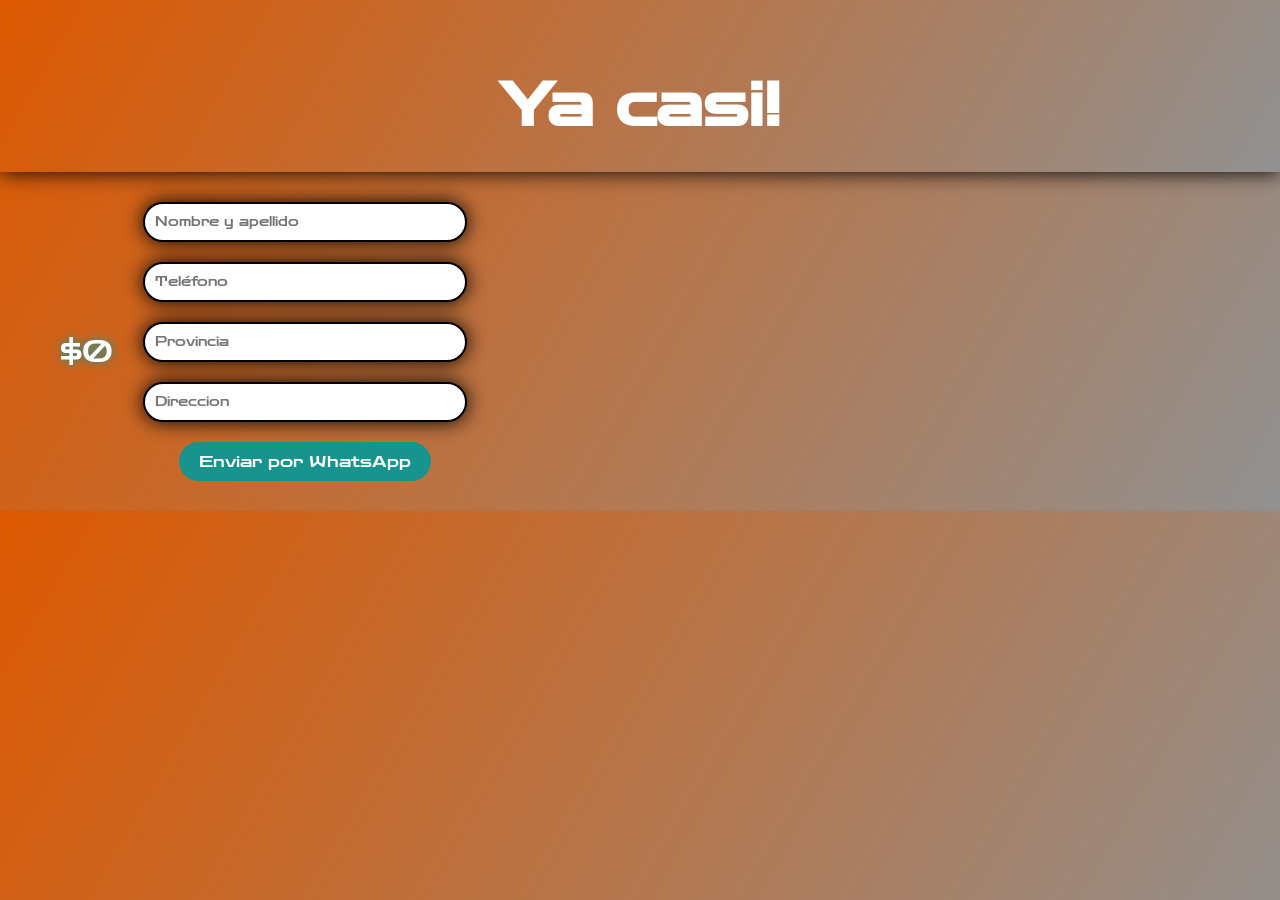
==== datos.html @ 7482dfb7 "papapap" ====
<!DOCTYPE html>
<html lang="en">

<head>
    <meta charset="UTF-8">
    <meta name="viewport" content="width=device-width, initial-scale=1.0">
    <link rel="stylesheet" href="styles.css">
    <link rel="preconnect" href="https://fonts.googleapis.com">
    <link rel="preconnect" href="https://fonts.gstatic.com" crossorigin>
    <link href="https://fonts.googleapis.com/css2?family=Delius&display=swap" rel="stylesheet">
    <link rel="preconnect" href="https://fonts.googleapis.com">
<link rel="preconnect" href="https://fonts.gstatic.com" crossorigin>
<link href="https://fonts.googleapis.com/css2?family=Zen+Dots&display=swap" rel="stylesheet">
    <title>Catálogo</title>
</head>

<body>
    <header>
        <a href="Autos.html"><img src="flecha-izquierda.png" alt=""></a>
    </header>

    <main id="datosmain">
        <section class="titulo">
            <div>
                <h1>
                    Ya casi!
                </h1>
            </div>
        </section>
        <section id="datomain">
            
            <section class="final-carrito" id="carrito"></section>
            <div id="totalCarrito">$0</div>
            <div class="cliente">
                <input type="text" id="clienteNombre" placeholder="Nombre y apellido">
                <input type="tel" id="clienteTelefono" placeholder="Teléfono">
                <input type="text" id="clienteProvincia" placeholder="Provincia">
                <input type="text" id="clienteDireccion" placeholder="Direccion">
                <button onclick="enviarWhatsApp()">Enviar por WhatsApp</button>
            </div>
        </section>
    </main>
    <div id="mensaje" class="mensaje"></div>
    <script src="https://cdnjs.cloudflare.com/ajax/libs/jspdf/2.5.1/jspdf.umd.min.js"></script>
    <script src="script.js"></script>
    <script src="https://cdn.jsdelivr.net/npm/emailjs-com@3/dist/email.min.js"></script>
</body>



</html>
---- styles.css ----
* {
    margin: 0;
    padding: 0;
    text-decoration: none;
    list-style: none;
    color: black;
    font-family: "Zen Dots";
}




body {
    background: linear-gradient(120deg, #dd5800, #919191);
}

.titulo {
    display: flex;
    align-items: center;
    justify-content: center;
    background: linear-gradient(120deg, #dd5800, #919191);
    box-shadow: 0px 0px 20px #000000;
}
.titulo h1 {
    font-size: 60px;
    font-weight: 900;
    color: #fff;
}

.titulo div {
    display: flex;
    justify-content: center;
    font-size: 30px;
    font-weight: 900;
    padding: 30px 80px;
    margin-top: 40px;
}

header {
    display: flex;
    position: fixed;
    margin: 10px;
}

header img {
    width: 40px;
}

.index__menu {
    display: flex;
    align-items: center;
    justify-content: center;
    gap: 40px;
    margin-top: 100px;
    flex-direction: column;
}
.coder_img {
    width: 300px;
    height: auto;
    border-radius: 4vh;
    box-shadow: 0px 0px 20px #000000;
}
#indexbody {
    background: none;
    background-color: #fff;
}
#particles-js {
  position: absolute;
  width: 100%;
  background-repeat: no-repeat;
  z-index: -10;
}



.index__menu a {
    padding: 20px 40px;
    border: solid 2px #000000;
    background-color: #fff;
    border-radius: 4vh;
    box-shadow: 0px 0px 20px #000000;
    transition: .2s;
    font-size: 30px;
    z-index: 9999; 
    
}
.index__menu a:hover {
    transform: scale(1.1);
    box-shadow: 0px 0px 26px #fff;
    background-color: #0000008f;
}
/* ========================Autos======================== */
.autosbody {
    background: none;
    background-color: #bbbbbb;
}
.Autos__menu{
    display: flex;
    flex-wrap: wrap;
    gap: 60px;
    padding: 30px;
    align-items: center;
    justify-content: center;
}
.Autos__menu__div{
    display: flex;
    flex-direction: column;
    align-items: center;
    justify-content: center;
    padding: 20px;
    gap: 20px;
    transition: .2s;
    border-radius: 4vh;
    border: solid 2px #000000;
    box-shadow: 0px 0px 20px #000000;
}
.Autos__menu__div:hover {
    transform: scale(1.1);
    box-shadow: 0px 0px 26px #fff;
    background-color: #0000008f;
    
}
.auto-img{
    width: 400px;
    height: auto;
    border-radius: 6vh;
    box-shadow: 0px 0px 20px #000000;
}
.auto-info{
    display: flex;
    flex-direction: column;
    align-items: center;
    gap: 10px;
}
.btn-agregar {
    padding: 10px 20px;
    background-color: #dd5800;
    color: #fff;
    border: none;
    border-radius: 4vh;
    font-size: 16px;
    cursor: pointer;
    transition: .2s;
}
.btn-agregar:hover {
    background-color: #be4c00;
    box-shadow: 0px 0px 20px #fff;
}
.finalizar-pedido {
    display: flex;
    align-items: center;
    justify-content: center;
    margin-top: 40px;
}
.btn-finalizar {
    padding: 10px 20px;
    background-color: #17948e;
    color: #fff;
    border: none;
    border-radius: 4vh;
    font-size: 30px;
    cursor: pointer;
    transition: .2s;
    margin-bottom: 40px;
    box-shadow: 0px 0px 20px #17948e;
    border: solid 3px #fff;
    position: fixed;
    z-index: 9999;
    top: 60px;
    right: 20px;
}
.btn-finalizar:hover {
    transform: scale(1.1);
    background-color: #0f6b68;
    box-shadow: 0px 0px 26px #fff;
}

.notificacion-flotante {
  position: fixed;
  bottom: 100px;
  right: 80px;
  background-color: #dd5800;
  color: #ffffff;
  padding: 16px 24px;
  border-radius: 8px;
  font-family: 'Segoe UI', Tahoma, Geneva, Verdana, sans-serif;
  font-size: 16px;
  box-shadow: 0 4px 12px rgba(0, 0, 0, 0.15);
  z-index: 9999;
 opacity: 0;
  transform: translateY(20px);
  pointer-events: none; 
  
  transition: opacity 0.3s ease, transform 0.3s ease;
}
.notificacion-flotante.mostrar {
  opacity: 1;
  transform: translateY(0);
  pointer-events: auto; 
}



/* =======================CARDS======================== */
#detalleAutoBody {
    background:none;
    background-color: #fff;
}
.teinteresa-card {
    font-size: 40px;
    font-weight: 400;
    color: #fff;
    text-shadow: 0px 0px 10px #dd5800;
    margin: 20px;
}
.auto-detalle-contenido {
    margin-top: 80px;
    display: flex;
    align-items: center;
    gap: 20px;
    padding: 30px;
}
#detalleImagen{
    width: 60%;
    height: auto;
    border-radius: 2vh;
    box-shadow: 0px 0px 20px #000000;
}
.auto-detalle-info {
    display: flex;
    flex-direction: column;
    gap: 20px;
}

/* ==========================DATOS======================== */
#datomain {
    display: flex;
    align-items: center;
}
.final-carrito{
    display: flex;
    flex-direction: column;
    gap: 20px;
    padding: 30px;
    align-items: start;
    justify-content: center;
}
.final-carrito-section{
    display: flex;
    gap: 20px;
    align-items: center;
    justify-content: center;
    border: solid 2px #000000;
    border-radius: 4vh;
    box-shadow: 0px 0px 20px #000000;
    padding: 20px;
    background-color: #fff;
}

.auto-info{
    display: flex;
    flex-direction: column;
    align-items: center;
}
.auto-info h3 {
    font-size: 16px;
    font-weight: 400;
}
.auto-img-final{
    width: 120px;
    height: auto;
    border-radius: 2vh;
    box-shadow: 0px 0px 20px #000000;
}
.cliente {
    display: flex;
    flex-direction: column;
    gap: 20px;
    padding: 30px;
    align-items: center;
    justify-content: center;
}
.cliente input {
    padding: 10px;
    border: solid 2px #000000;
    border-radius: 4vh;
    box-shadow: 0px 0px 20px #000000;
    width: 300px;
}
.cliente button {
    padding: 10px 20px;
    background-color: #17948e;
    color: #fff;
    border: none;
    border-radius: 4vh;
    font-size: 16px;
    cursor: pointer;  
    transition: .2s;}
.cliente button:hover {
    background-color: #0f6b68;
    box-shadow: 0px 0px 26px #fff;
}

#totalCarrito {
    font-size: 30px;
    font-weight: 400;
    font-family: "Zen Dots";
    color: #fff;
    text-shadow: 0px 0px 10px #17948e;
    margin-top: 20px;
}
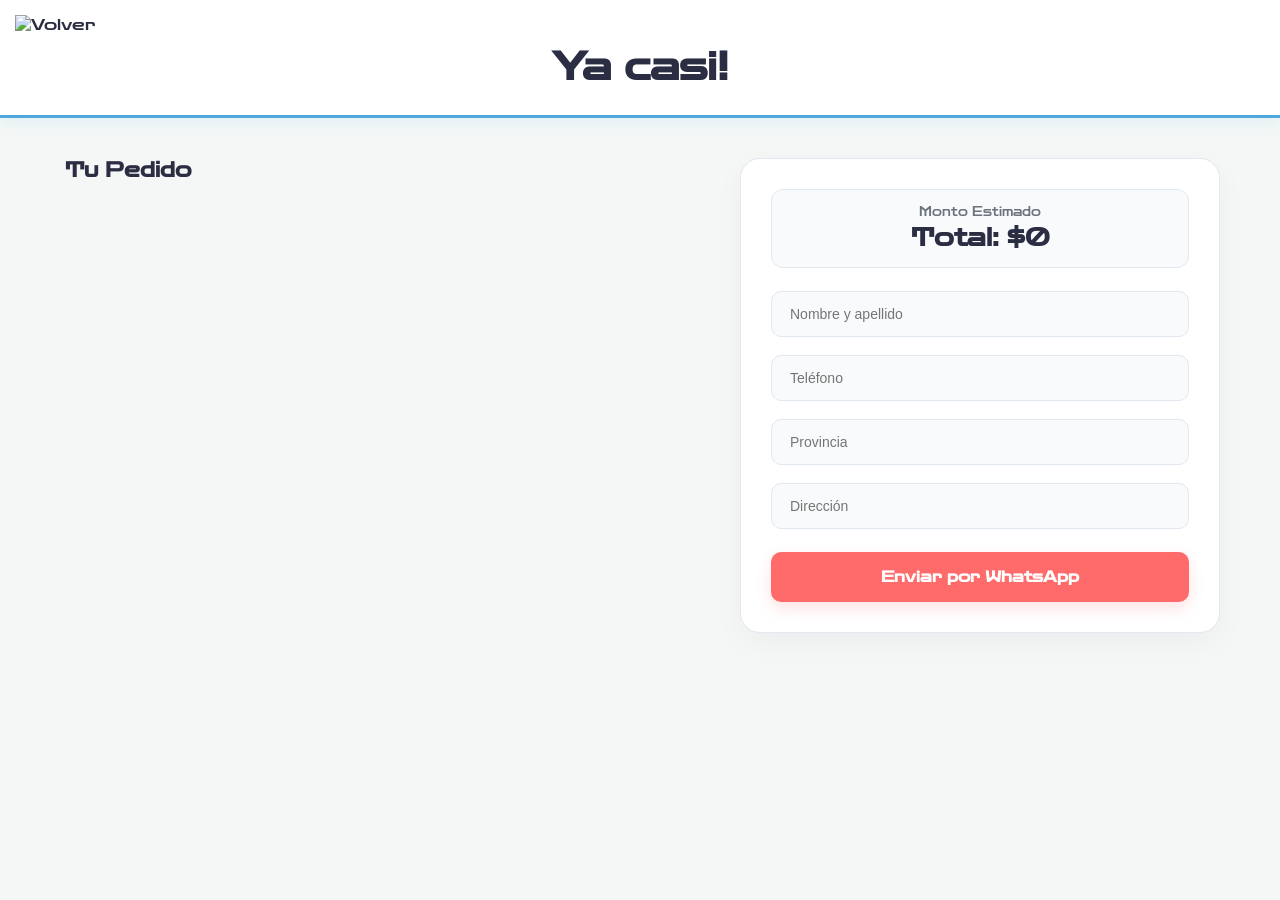
==== commit a28908ae: "papoe" ====
--- a/datos.html
+++ b/datos.html
@@ -14,36 +14,49 @@
     <title>Catálogo</title>
 </head>
 
-<body>
+<body class="autosbody">
     <header>
-        <a href="Autos.html"><img src="flecha-izquierda.png" alt=""></a>
+        <a href="pulseras.html"><img src="flecha-izquierda.png" alt="Volver"></a>
     </header>
 
-    <main id="datosmain">
-        <section class="titulo">
-            <div>
-                <h1>
-                    Ya casi!
-                </h1>
+    <section class="titulo">
+        <div>
+            <h1>Ya casi!</h1>
+        </div>
+    </section>
+
+    <!-- CONTENEDOR PRINCIPAL EN DOS COLUMNAS -->
+    <main class="checkout-container">
+        
+        <!-- COLUMNA IZQUIERDA: RESUMEN DE PRODUCTOS -->
+        <div class="columna-resumen">
+            <h2>Tu Pedido</h2>
+            <div id="carrito">
+                <!-- Aquí JavaScript inyecta las tarjetas 'final-carrito-section' -->
             </div>
-        </section>
-        <section id="datomain">
-            
-            <section class="final-carrito" id="carrito"></section>
-            <div id="totalCarrito">$0</div>
+        </div>
+
+        <!-- COLUMNA DERECHA: FORMULARIO Y TOTAL -->
+        <div class="columna-formulario">
             <div class="cliente">
-                <input type="text" id="clienteNombre" placeholder="Nombre y apellido">
-                <input type="tel" id="clienteTelefono" placeholder="Teléfono">
-                <input type="text" id="clienteProvincia" placeholder="Provincia">
-                <input type="text" id="clienteDireccion" placeholder="Direccion">
+                <div class="total-box">
+                    <p>Monto Estimado</p>
+                    <h2 id="totalCarrito">Total: $0</h2>
+                </div>
+                
+                <input type="text" id="clienteNombre" placeholder="Nombre y apellido" required>
+                <input type="tel" id="clienteTelefono" placeholder="Teléfono" required>
+                <input type="text" id="clienteProvincia" placeholder="Provincia" required>
+                <input type="text" id="clienteDireccion" placeholder="Dirección" required>
+                
                 <button onclick="enviarWhatsApp()">Enviar por WhatsApp</button>
             </div>
-        </section>
+        </div>
+
     </main>
-    <div id="mensaje" class="mensaje"></div>
-    <script src="https://cdnjs.cloudflare.com/ajax/libs/jspdf/2.5.1/jspdf.umd.min.js"></script>
-    <script src="script.js"></script>
-    <script src="https://cdn.jsdelivr.net/npm/emailjs-com@3/dist/email.min.js"></script>
+
+    <div id="mensaje" class="notificacion-flotante"></div>
+    <script src="script.js" defer></script>
 </body>
 
 
--- a/styles.css
+++ b/styles.css
@@ -1,311 +1,573 @@
+/* ==========================================================================
+   1. VARIABLES, FUENTES Y CONFIGURACIÓN GENERAL
+   ========================================================================== */
 * {
     margin: 0;
     padding: 0;
     text-decoration: none;
     list-style: none;
-    color: black;
-    font-family: "Zen Dots";
-}
-
-
-
+    color: #2B2D42; /* Azul noche oscuro para una lectura limpia y moderna */
+    font-family: "Zen Dots", sans-serif;
+    box-sizing: border-box; /* Previene que los elementos desborden la pantalla */
+}
 
 body {
-    background: linear-gradient(120deg, #dd5800, #919191);
-}
-
+    background-color: #F4F7F6; /* Fondo menta/grisáceo muy claro. Clave para que tus fotos con cartón blanco resalten */
+}
+
+/* ==========================================================================
+   2. ENCABEZADOS Y ELEMENTOS COMUNES
+   ========================================================================== */
 .titulo {
     display: flex;
     align-items: center;
     justify-content: center;
-    background: linear-gradient(120deg, #dd5800, #919191);
-    box-shadow: 0px 0px 20px #000000;
-}
+    background-color: #FFFFFF; 
+    border-bottom: solid 3px #4EA8DE; /* Línea azul cielo vibrante */
+    box-shadow: 0px 4px 15px rgba(78, 168, 222, 0.1);
+}
+
 .titulo h1 {
-    font-size: 60px;
+    font-size: 38px;
     font-weight: 900;
-    color: #fff;
+    color: #2B2D42; 
+    text-align: center;
 }
 
 .titulo div {
     display: flex;
     justify-content: center;
-    font-size: 30px;
-    font-weight: 900;
-    padding: 30px 80px;
-    margin-top: 40px;
+    padding: 25px 40px;
+    margin-top: 20px;
 }
 
 header {
     display: flex;
     position: fixed;
-    margin: 10px;
+    margin: 15px;
+    z-index: 10000;
 }
 
 header img {
-    width: 40px;
+    width: 35px;
+}
+
+/* Notificación flotante de confirmación */
+.notificacion-flotante {
+    position: fixed;
+    bottom: 90px;
+    right: 20px;
+    background-color: #2B2D42; 
+    color: #FFFFFF;
+    padding: 14px 20px;
+    border-radius: 10px;
+    font-family: sans-serif;
+    font-size: 14px;
+    box-shadow: 0px 8px 25px rgba(0, 0, 0, 0.15);
+    z-index: 9999;
+    opacity: 0;
+    transform: translateY(20px);
+    pointer-events: none; 
+    transition: opacity 0.3s ease, transform 0.3s ease;
+}
+
+.notificacion-flotante.mostrar {
+    opacity: 1;
+    transform: translateY(0);
+    pointer-events: auto; 
+}
+
+/* ==========================================================================
+   3. INDEX (PÁGINA DE ENTRADA CON PARTICLES.JS)
+   ========================================================================== */
+#indexbody {
+    background-color: #F4F7F6;
+}
+
+#particles-js {
+    position: absolute;
+    width: 100%;
+    height: 100%;
+    min-height: 100vh;
+    background-repeat: no-repeat;
+    z-index: -10;
 }
 
 .index__menu {
     display: flex;
     align-items: center;
     justify-content: center;
-    gap: 40px;
-    margin-top: 100px;
-    flex-direction: column;
-}
+    gap: 30px;
+    margin-top: 80px;
+    padding: 20px;
+    flex-direction: column;
+}
+
 .coder_img {
-    width: 300px;
+    width: 280px;
     height: auto;
-    border-radius: 4vh;
-    box-shadow: 0px 0px 20px #000000;
-}
-#indexbody {
-    background: none;
-    background-color: #fff;
-}
-#particles-js {
-  position: absolute;
-  width: 100%;
-  background-repeat: no-repeat;
-  z-index: -10;
-}
-
-
+    border-radius: 20px;
+    box-shadow: 0px 10px 30px rgba(0, 0, 0, 0.08);
+}
 
 .index__menu a {
-    padding: 20px 40px;
-    border: solid 2px #000000;
-    background-color: #fff;
-    border-radius: 4vh;
-    box-shadow: 0px 0px 20px #000000;
-    transition: .2s;
-    font-size: 30px;
+    padding: 15px 35px;
+    border: solid 2px #4EA8DE;
+    background-color: #FFFFFF;
+    color: #4EA8DE;
+    border-radius: 12px;
+    box-shadow: 0px 5px 15px rgba(78, 168, 222, 0.15);
+    transition: all .2s ease;
+    font-size: 22px;
     z-index: 9999; 
-    
-}
+}
+
 .index__menu a:hover {
-    transform: scale(1.1);
-    box-shadow: 0px 0px 26px #fff;
-    background-color: #0000008f;
-}
-/* ========================Autos======================== */
+    transform: translateY(-3px);
+    background-color: #4EA8DE;
+    color: #FFFFFF;
+    box-shadow: 0px 8px 20px rgba(78, 168, 222, 0.3);
+}
+
+/* ==========================================================================
+   4. CATÁLOGO PRINCIPAL (PULSERAS.HTML)
+   ========================================================================== */
 .autosbody {
-    background: none;
-    background-color: #bbbbbb;
-}
-.Autos__menu{
+    background-color: #F4F7F6;
+}
+
+.Autos__menu {
     display: flex;
     flex-wrap: wrap;
-    gap: 60px;
-    padding: 30px;
+    gap: 35px;
+    padding: 40px 20px;
     align-items: center;
     justify-content: center;
 }
-.Autos__menu__div{
+
+/* Tarjeta de producto individual */
+.Autos__menu__div {
     display: flex;
     flex-direction: column;
     align-items: center;
     justify-content: center;
     padding: 20px;
-    gap: 20px;
-    transition: .2s;
-    border-radius: 4vh;
-    border: solid 2px #000000;
-    box-shadow: 0px 0px 20px #000000;
-}
+    gap: 15px;
+    transition: all .25s ease;
+    border-radius: 20px;
+    border: solid 1px #E2E8F0; 
+    box-shadow: 0px 4px 20px rgba(0, 0, 0, 0.02);
+    background-color: #FFFFFF; /* Aísla tu foto perfectamente con fondo blanco */
+    width: 340px; 
+}
+
 .Autos__menu__div:hover {
-    transform: scale(1.1);
-    box-shadow: 0px 0px 26px #fff;
-    background-color: #0000008f;
-    
-}
-.auto-img{
-    width: 400px;
-    height: auto;
-    border-radius: 6vh;
-    box-shadow: 0px 0px 20px #000000;
-}
-.auto-info{
+    transform: translateY(-6px);
+    box-shadow: 0px 12px 30px rgba(255, 107, 107, 0.15); /* Aura coral suave */
+    border-color: #FF6B6B;
+}
+
+/* Evita que los textos cambien de color en el hover general */
+.Autos__menu__div:hover h3,
+.Autos__menu__div:hover p,
+.Autos__menu__div:hover strong {
+    color: inherit;
+}
+
+/* Foto contenida de la pulsera */
+.auto-img {
+    width: 100%;
+    height: 260px; 
+    object-fit: contain; 
+    background-color: #FFFFFF;
+    border-radius: 12px;
+    transition: transform 0.3s ease;
+}
+
+.Autos__menu__div:hover .auto-img {
+    transform: scale(1.03);
+}
+
+.auto-info {
     display: flex;
     flex-direction: column;
     align-items: center;
     gap: 10px;
-}
+    width: 100%;
+}
+
+.auto-info h3 {
+    font-size: 16px;
+    color: #2B2D42;
+    text-align: center;
+}
+
+.auto-hp {
+    font-size: 13px;
+    color: #6C757D;
+    font-family: sans-serif;
+}
+
+.auto-precio {
+    font-size: 24px;
+    color: #4EA8DE; /* Precio destacado en azul */
+    font-weight: bold;
+}
+
+/* Botón Coral dinámico */
 .btn-agregar {
-    padding: 10px 20px;
-    background-color: #dd5800;
-    color: #fff;
+    padding: 12px 25px;
+    background-color: #FF6B6B; 
+    color: #FFFFFF; 
     border: none;
-    border-radius: 4vh;
+    border-radius: 10px;
+    font-size: 14px;
+    cursor: pointer;
+    transition: all .2s ease;
+    width: 100%;
+    box-shadow: 0px 4px 10px rgba(255, 107, 107, 0.2);
+}
+
+.btn-agregar:hover {
+    background-color: #EE5253;
+    box-shadow: 0px 6px 15px rgba(255, 107, 107, 0.4);
+}
+
+/* Botón flotante para ir al checkout */
+.btn-finalizar {
+    padding: 12px 25px;
+    background-color: #2B2D42; 
+    color: #FFFFFF;
+    border: none;
+    border-radius: 10px;
     font-size: 16px;
     cursor: pointer;
-    transition: .2s;
-}
-.btn-agregar:hover {
-    background-color: #be4c00;
-    box-shadow: 0px 0px 20px #fff;
-}
-.finalizar-pedido {
-    display: flex;
-    align-items: center;
-    justify-content: center;
-    margin-top: 40px;
-}
-.btn-finalizar {
-    padding: 10px 20px;
-    background-color: #17948e;
-    color: #fff;
-    border: none;
-    border-radius: 4vh;
-    font-size: 30px;
-    cursor: pointer;
-    transition: .2s;
-    margin-bottom: 40px;
-    box-shadow: 0px 0px 20px #17948e;
-    border: solid 3px #fff;
+    transition: all .2s ease;
+    box-shadow: 0px 4px 15px rgba(0, 0, 0, 0.2);
     position: fixed;
     z-index: 9999;
-    top: 60px;
+    bottom: 20px;
     right: 20px;
 }
+
 .btn-finalizar:hover {
-    transform: scale(1.1);
-    background-color: #0f6b68;
-    box-shadow: 0px 0px 26px #fff;
-}
-
-.notificacion-flotante {
-  position: fixed;
-  bottom: 100px;
-  right: 80px;
-  background-color: #dd5800;
-  color: #ffffff;
-  padding: 16px 24px;
-  border-radius: 8px;
-  font-family: 'Segoe UI', Tahoma, Geneva, Verdana, sans-serif;
-  font-size: 16px;
-  box-shadow: 0 4px 12px rgba(0, 0, 0, 0.15);
-  z-index: 9999;
- opacity: 0;
-  transform: translateY(20px);
-  pointer-events: none; 
-  
-  transition: opacity 0.3s ease, transform 0.3s ease;
-}
-.notificacion-flotante.mostrar {
-  opacity: 1;
-  transform: translateY(0);
-  pointer-events: auto; 
-}
-
-
-
-/* =======================CARDS======================== */
-#detalleAutoBody {
-    background:none;
-    background-color: #fff;
-}
+    transform: scale(1.03);
+    background-color: #1D1E2C;
+}
+
+/* ==========================================================================
+   5. DETALLE INDIVIDUAL DE PRODUCTO (PULCARD.HTML)
+   ========================================================================= */
+#detallePulseraBody {
+    background-color: #F4F7F6;
+}
+
 .teinteresa-card {
-    font-size: 40px;
+    font-size: 26px;
     font-weight: 400;
-    color: #fff;
-    text-shadow: 0px 0px 10px #dd5800;
-    margin: 20px;
-}
-.auto-detalle-contenido {
-    margin-top: 80px;
-    display: flex;
-    align-items: center;
+    color: #6C757D; 
+    text-align: center;
+    margin: 30px 20px 10px 20px;
+}
+
+.pulsera-detalle-contenido {
+    margin-top: 30px;
+    display: flex;
+    align-items: center;
+    gap: 60px;
+    padding: 20px;
+    max-width: 1100px;
+    margin-left: auto;
+    margin-right: auto;
+}
+
+#detalleImagen {
+    width: 45%;
+    height: auto;
+    max-height: 480px;
+    object-fit: contain;
+    background-color: #FFFFFF;
+    border-radius: 20px;
+    box-shadow: 0px 10px 35px rgba(0, 0, 0, 0.05);
+    border: solid 1px #E2E8F0;
+}
+
+.pulsera-detalle-info {
+    display: flex;
+    flex-direction: column;
+    gap: 18px;
+    width: 55%;
+    background-color: #FFFFFF;
+    padding: 40px;
+    border-radius: 20px;
+    border: solid 1px #E2E8F0;
+    box-shadow: 0px 4px 20px rgba(0,0,0,0.005);
+}
+
+.pulsera-detalle-info h1 {
+    color: #2B2D42;
+    font-size: 32px;
+}
+
+#detallePrecio {
+    font-size: 32px;
+    color: #4EA8DE; 
+    font-weight: bold;
+}
+
+.pulsera-detalle-desc {
+    font-family: 'Delius', cursive;
+    font-size: 17px;
+    color: #4A4A4A;
+    line-height: 1.6;
+}
+
+/* ==========================================================================
+   6. PÁGINA DE CHECKOUT / DATOS (DOS COLUMNAS SIMÉTRICAS)
+   ========================================================================== */
+
+/* Contenedor que maneja la grilla del checkout */
+.checkout-container {
+    display: flex;
+    max-width: 1200px;
+    margin: 40px auto;
+    padding: 0 20px;
+    gap: 40px;
+    align-items: flex-start;
+}
+
+.columna-resumen h2 {
+    font-size: 20px;
+    color: #2B2D42;
+    margin-bottom: 20px;
+    padding-left: 5px;
+}
+
+/* --- COLUMNA DE ARTÍCULOS --- */
+.columna-resumen {
+    flex: 1.2;
+    display: flex;
+    flex-direction: column;
+}
+
+#carrito {
+    display: flex;
+    flex-direction: column;
     gap: 20px;
+}
+
+/* Tarjeta de producto resumen */
+.final-carrito-section {
+    display: flex;
+    gap: 20px;
+    align-items: center;
+    border: solid 1px #E2E8F0;
+    border-radius: 16px;
+    box-shadow: 0px 4px 15px rgba(0, 0, 0, 0.02);
+    padding: 15px;
+    background-color: #FFFFFF;
+    transition: transform 0.2s ease;
+}
+
+.final-carrito-section:hover {
+    transform: translateY(-2px);
+    border-color: #4EA8DE;
+}
+
+.auto-img-final {
+    width: 200px;
+    height: 90px;
+    object-fit: contain;
+    background-color: #FFFFFF;
+    border-radius: 12px;
+    border: solid 1px #F1F5F9;
+}
+
+.final-carrito-section .auto-info {
+    align-items: flex-start; /* Fuerza los textos a la izquierda en el resumen */
+    gap: 6px;
+    width: 100%;
+}
+
+.final-carrito-section h3 {
+    font-size: 15px;
+    color: #2B2D42;
+    text-align: left;
+}
+
+.final-carrito-section .auto-precio {
+    font-size: 18px;
+    color: #4EA8DE;
+    margin: 2px 0;
+}
+
+/* Botón de remoción estético */
+.btn-quitar {
+    padding: 6px 14px;
+    background-color: transparent;
+    color: #FF6B6B;
+    border: solid 1px #FF6B6B;
+    border-radius: 6px;
+    font-size: 11px;
+    cursor: pointer;
+    font-family: sans-serif;
+    font-weight: bold;
+    transition: all 0.2s ease;
+}
+
+.btn-quitar:hover {
+    background-color: #FF6B6B;
+    color: #FFFFFF;
+}
+
+/* --- COLUMNA DE CARGA DE DATOS --- */
+.columna-formulario {
+    flex: 0.9;
+    position: sticky; /* Sigue la pantalla si la lista de la izquierda es larga */
+    top: 40px;
+}
+
+.cliente {
+    display: flex;
+    flex-direction: column;
+    gap: 18px;
     padding: 30px;
-}
-#detalleImagen{
-    width: 60%;
-    height: auto;
-    border-radius: 2vh;
-    box-shadow: 0px 0px 20px #000000;
-}
-.auto-detalle-info {
-    display: flex;
-    flex-direction: column;
-    gap: 20px;
-}
-
-/* ==========================DATOS======================== */
-#datomain {
-    display: flex;
-    align-items: center;
-}
-.final-carrito{
-    display: flex;
-    flex-direction: column;
-    gap: 20px;
-    padding: 30px;
-    align-items: start;
-    justify-content: center;
-}
-.final-carrito-section{
-    display: flex;
-    gap: 20px;
-    align-items: center;
-    justify-content: center;
-    border: solid 2px #000000;
-    border-radius: 4vh;
-    box-shadow: 0px 0px 20px #000000;
-    padding: 20px;
-    background-color: #fff;
-}
-
-.auto-info{
-    display: flex;
-    flex-direction: column;
-    align-items: center;
-}
-.auto-info h3 {
-    font-size: 16px;
-    font-weight: 400;
-}
-.auto-img-final{
-    width: 120px;
-    height: auto;
-    border-radius: 2vh;
-    box-shadow: 0px 0px 20px #000000;
-}
-.cliente {
-    display: flex;
-    flex-direction: column;
-    gap: 20px;
-    padding: 30px;
-    align-items: center;
-    justify-content: center;
+    background-color: #FFFFFF;
+    border-radius: 20px;
+    border: solid 1px #E2E8F0;
+    box-shadow: 0px 10px 30px rgba(0, 0, 0, 0.04);
+}
+
+/* Caja contenedora para destacar el precio total */
+.total-box {
+    background-color: #F8FAFC;
+    border-radius: 12px;
+    padding: 15px;
+    text-align: center;
+    border: solid 1px #E2E8F0;
+    margin-bottom: 5px;
+}
+
+.total-box p {
+    font-size: 12px;
+color: #6C757D;
+margin-bottom: 5px;
+}
+#totalCarrito {
+    font-size: 24px;
+    color: #2B2D42;
+    font-weight: bold;
 }
 .cliente input {
-    padding: 10px;
-    border: solid 2px #000000;
-    border-radius: 4vh;
-    box-shadow: 0px 0px 20px #000000;
-    width: 300px;
-}
+    padding: 14px 18px;
+    border: solid 1px #E2E8F0;
+    border-radius: 10px
+    ;width: 100%;
+    font-family: sans-serif;
+    font-size: 14px;
+    background-color: #F8FAFC;
+    transition: all 0.2s ease;
+}
+.cliente input:focus {
+    outline: none;
+    border-color: #4EA8DE;
+    background-color: #FFFFFF;
+    box-shadow: 0px 0px 0px 4px rgba(78, 168, 222, 0.12);
+}
+/* Botón de acción para WhatsApp */
 .cliente button {
-    padding: 10px 20px;
-    background-color: #17948e;
-    color: #fff;
+    padding: 16px 20px;
+    background-color: #FF6B6B;
+    color: #FFFFFF;
     border: none;
-    border-radius: 4vh;
-    font-size: 16px;
-    cursor: pointer;  
-    transition: .2s;}
+    border-radius: 10px;
+    font-size: 15px;
+    font-weight: bold;
+    cursor: pointer;
+    transition: all 0.2s ease;
+    width: 100%;
+    box-shadow: 0px 6px 15px rgba(255, 107, 107, 0.2);
+    margin-top: 5px;
+}
 .cliente button:hover {
-    background-color: #0f6b68;
-    box-shadow: 0px 0px 26px #fff;
-}
-
-#totalCarrito {
-    font-size: 30px;
-    font-weight: 400;
-    font-family: "Zen Dots";
-    color: #fff;
-    text-shadow: 0px 0px 10px #17948e;
-    margin-top: 20px;
+    background-color: #EE5253;
+    transform: translateY(-2px);
+    box-shadow: 0px 8px 20px rgba(255, 107, 107, 0.35);
+}
+ @media (max-width: 992px) {
+    .titulo h1 {
+        font-size: 32px;
+    }
+    .pulsera-detalle-contenido {
+        gap: 40px;
+    }
+    #detalleImagen {
+        width: 50%;
+    }
+    .pulsera-detalle-info {
+        width: 50%;
+        padding: 30px;
+    }
+}
+@media (max-width: 850px) {
+    /* El checkout pasa de 2 columnas horizontales a 1 columna vertical */
+    .checkout-container {
+        flex-direction: column;
+        gap: 30px;
+    }
+    .columna-resumen, .columna-formulario {
+        width: 100%;
+        flex: none;
+    }
+    .columna-formulario {
+        position: static; /* Desactiva el comportamiento pegajoso en móviles */
+    }
+}
+@media (max-width: 768px) {
+    .titulo div {
+        padding: 15px;
+        margin-top: 40px;
+    }
+    .titulo h1 {
+        font-size: 24px;
+    }
+    .Autos__menu {
+        gap: 20px;
+        padding: 20px 10px;
+    }
+    .Autos__menu__div {
+        width: 100%;
+        max-width: 320px;
+    }
+    /* Vista de detalle adaptada en vertical para celulares */
+    .pulsera-detalle-contenido {
+        flex-direction: column;
+        align-items: center;
+        margin-top: 15px;
+        gap: 20px;
+    }
+    #detalleImagen {
+        width: 100%;
+        max-height: 320px;
+    }
+    .pulsera-detalle-info {
+        width: 100%;
+        padding: 20px;
+    }
+    .pulsera-detalle-info h1 {
+        font-size: 24px;
+    }
+    .final-carrito-section {
+        flex-direction: column;
+        text-align: center;
+    }
+    .btn-finalizar {
+        font-size: 14px;
+        bottom: 15px;
+        right: 15px;
+    }
+    .notificacion-flotante {
+        left: 20px;
+        bottom: 80px;
+    }
 }
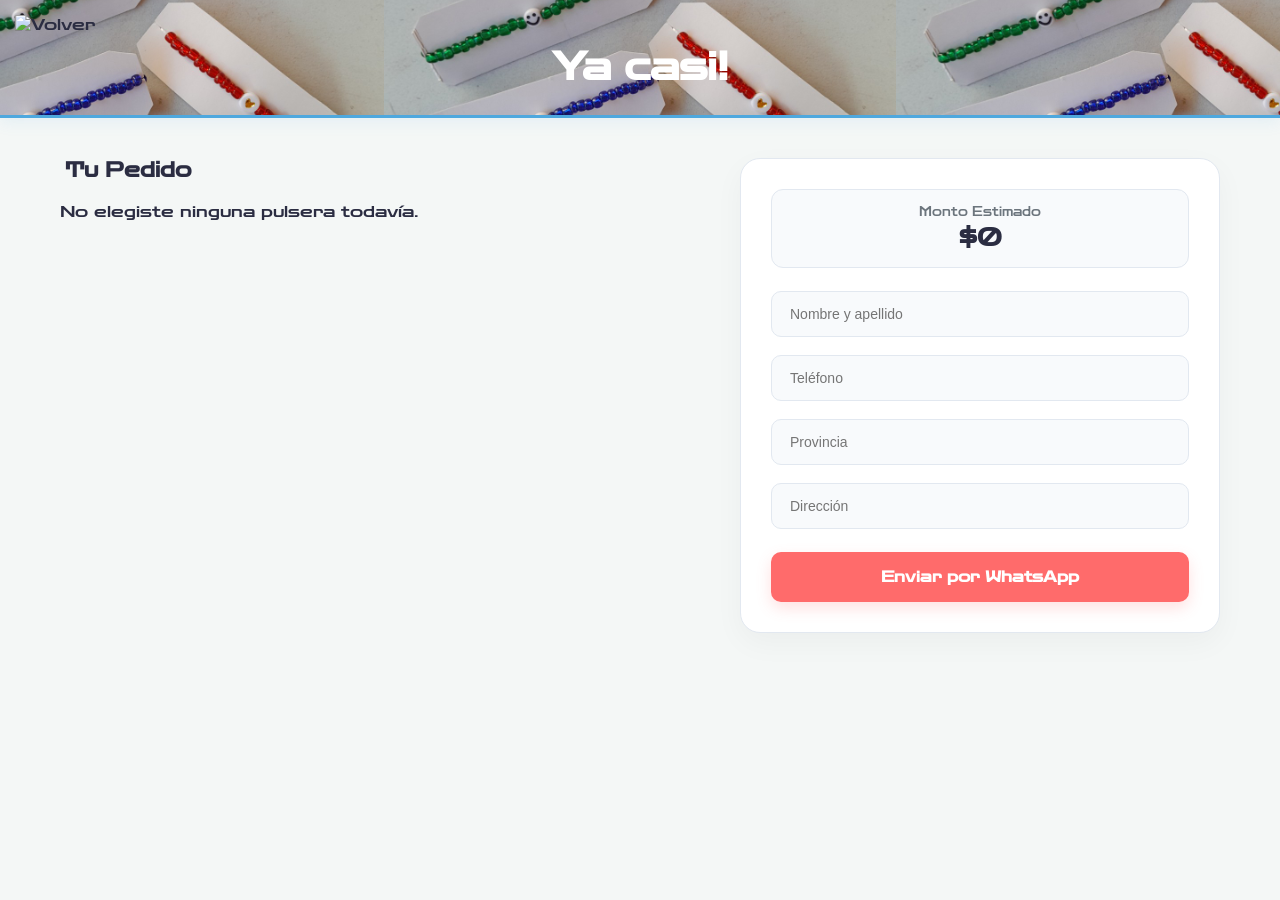
==== commit 6cd3c5ac: "a ver si sale bieeeen =" ====
--- a/datos.html
+++ b/datos.html
@@ -9,8 +9,8 @@
     <link rel="preconnect" href="https://fonts.gstatic.com" crossorigin>
     <link href="https://fonts.googleapis.com/css2?family=Delius&display=swap" rel="stylesheet">
     <link rel="preconnect" href="https://fonts.googleapis.com">
-<link rel="preconnect" href="https://fonts.gstatic.com" crossorigin>
-<link href="https://fonts.googleapis.com/css2?family=Zen+Dots&display=swap" rel="stylesheet">
+    <link rel="preconnect" href="https://fonts.gstatic.com" crossorigin>
+    <link href="https://fonts.googleapis.com/css2?family=Zen+Dots&display=swap" rel="stylesheet">
     <title>Catálogo</title>
 </head>
 
@@ -27,7 +27,7 @@
 
     <!-- CONTENEDOR PRINCIPAL EN DOS COLUMNAS -->
     <main class="checkout-container">
-        
+
         <!-- COLUMNA IZQUIERDA: RESUMEN DE PRODUCTOS -->
         <div class="columna-resumen">
             <h2>Tu Pedido</h2>
@@ -43,12 +43,12 @@
                     <p>Monto Estimado</p>
                     <h2 id="totalCarrito">Total: $0</h2>
                 </div>
-                
+
                 <input type="text" id="clienteNombre" placeholder="Nombre y apellido" required>
                 <input type="tel" id="clienteTelefono" placeholder="Teléfono" required>
                 <input type="text" id="clienteProvincia" placeholder="Provincia" required>
                 <input type="text" id="clienteDireccion" placeholder="Dirección" required>
-                
+
                 <button onclick="enviarWhatsApp()">Enviar por WhatsApp</button>
             </div>
         </div>
--- a/styles.css
+++ b/styles.css
@@ -6,13 +6,16 @@
     padding: 0;
     text-decoration: none;
     list-style: none;
-    color: #2B2D42; /* Azul noche oscuro para una lectura limpia y moderna */
+    color: #2B2D42;
+    /* Azul noche oscuro para una lectura limpia y moderna */
     font-family: "Zen Dots", sans-serif;
-    box-sizing: border-box; /* Previene que los elementos desborden la pantalla */
+    box-sizing: border-box;
+    /* Previene que los elementos desborden la pantalla */
 }
 
 body {
-    background-color: #F4F7F6; /* Fondo menta/grisáceo muy claro. Clave para que tus fotos con cartón blanco resalten */
+    background-color: #F4F7F6;
+
 }
 
 /* ==========================================================================
@@ -22,15 +25,20 @@
     display: flex;
     align-items: center;
     justify-content: center;
-    background-color: #FFFFFF; 
-    border-bottom: solid 3px #4EA8DE; /* Línea azul cielo vibrante */
+    background-color: #FFFFFF;
+    border-bottom: solid 3px #4EA8DE;
+    /* Línea azul cielo vibrante */
     box-shadow: 0px 4px 15px rgba(78, 168, 222, 0.1);
+    background-image: url(./Pulsera/a.jpg);
+    background-size: 40%;
+    background-position: center;
 }
 
 .titulo h1 {
     font-size: 38px;
     font-weight: 900;
-    color: #2B2D42; 
+    color: #fff;
+    text-shadow: 0px 0px 10px #0000;
     text-align: center;
 }
 
@@ -57,7 +65,7 @@
     position: fixed;
     bottom: 90px;
     right: 20px;
-    background-color: #2B2D42; 
+    background-color: #2B2D42;
     color: #FFFFFF;
     padding: 14px 20px;
     border-radius: 10px;
@@ -67,14 +75,14 @@
     z-index: 9999;
     opacity: 0;
     transform: translateY(20px);
-    pointer-events: none; 
+    pointer-events: none;
     transition: opacity 0.3s ease, transform 0.3s ease;
 }
 
 .notificacion-flotante.mostrar {
     opacity: 1;
     transform: translateY(0);
-    pointer-events: auto; 
+    pointer-events: auto;
 }
 
 /* ==========================================================================
@@ -119,7 +127,7 @@
     box-shadow: 0px 5px 15px rgba(78, 168, 222, 0.15);
     transition: all .2s ease;
     font-size: 22px;
-    z-index: 9999; 
+    z-index: 9999;
 }
 
 .index__menu a:hover {
@@ -155,15 +163,17 @@
     gap: 15px;
     transition: all .25s ease;
     border-radius: 20px;
-    border: solid 1px #E2E8F0; 
+    border: solid 1px #E2E8F0;
     box-shadow: 0px 4px 20px rgba(0, 0, 0, 0.02);
-    background-color: #FFFFFF; /* Aísla tu foto perfectamente con fondo blanco */
-    width: 340px; 
+    background-color: #FFFFFF;
+    /* Aísla tu foto perfectamente con fondo blanco */
+    width: 340px;
 }
 
 .Autos__menu__div:hover {
     transform: translateY(-6px);
-    box-shadow: 0px 12px 30px rgba(255, 107, 107, 0.15); /* Aura coral suave */
+    box-shadow: 0px 12px 30px rgba(255, 107, 107, 0.15);
+    /* Aura coral suave */
     border-color: #FF6B6B;
 }
 
@@ -177,8 +187,8 @@
 /* Foto contenida de la pulsera */
 .auto-img {
     width: 100%;
-    height: 260px; 
-    object-fit: contain; 
+    height: 260px;
+    object-fit: contain;
     background-color: #FFFFFF;
     border-radius: 12px;
     transition: transform 0.3s ease;
@@ -210,15 +220,16 @@
 
 .auto-precio {
     font-size: 24px;
-    color: #4EA8DE; /* Precio destacado en azul */
+    color: #4EA8DE;
+    /* Precio destacado en azul */
     font-weight: bold;
 }
 
 /* Botón Coral dinámico */
 .btn-agregar {
     padding: 12px 25px;
-    background-color: #FF6B6B; 
-    color: #FFFFFF; 
+    background-color: #FF6B6B;
+    color: #FFFFFF;
     border: none;
     border-radius: 10px;
     font-size: 14px;
@@ -236,7 +247,7 @@
 /* Botón flotante para ir al checkout */
 .btn-finalizar {
     padding: 12px 25px;
-    background-color: #2B2D42; 
+    background-color: #FF6B6B;
     color: #FFFFFF;
     border: none;
     border-radius: 10px;
@@ -246,13 +257,13 @@
     box-shadow: 0px 4px 15px rgba(0, 0, 0, 0.2);
     position: fixed;
     z-index: 9999;
-    bottom: 20px;
+    top: 20px;
     right: 20px;
 }
 
 .btn-finalizar:hover {
     transform: scale(1.03);
-    background-color: #1D1E2C;
+    background-color: #1f6fa0;
 }
 
 /* ==========================================================================
@@ -263,9 +274,9 @@
 }
 
 .teinteresa-card {
-    font-size: 26px;
+    font-size: 28px;
     font-weight: 400;
-    color: #6C757D; 
+    color: #E2E8F0;
     text-align: center;
     margin: 30px 20px 10px 20px;
 }
@@ -301,7 +312,7 @@
     padding: 40px;
     border-radius: 20px;
     border: solid 1px #E2E8F0;
-    box-shadow: 0px 4px 20px rgba(0,0,0,0.005);
+    box-shadow: 0px 4px 20px rgba(0, 0, 0, 0.005);
 }
 
 .pulsera-detalle-info h1 {
@@ -311,7 +322,7 @@
 
 #detallePrecio {
     font-size: 32px;
-    color: #4EA8DE; 
+    color: #4EA8DE;
     font-weight: bold;
 }
 
@@ -384,7 +395,8 @@
 }
 
 .final-carrito-section .auto-info {
-    align-items: flex-start; /* Fuerza los textos a la izquierda en el resumen */
+    align-items: flex-start;
+    /* Fuerza los textos a la izquierda en el resumen */
     gap: 6px;
     width: 100%;
 }
@@ -423,7 +435,8 @@
 /* --- COLUMNA DE CARGA DE DATOS --- */
 .columna-formulario {
     flex: 0.9;
-    position: sticky; /* Sigue la pantalla si la lista de la izquierda es larga */
+    position: sticky;
+    /* Sigue la pantalla si la lista de la izquierda es larga */
     top: 40px;
 }
 
@@ -450,30 +463,34 @@
 
 .total-box p {
     font-size: 12px;
-color: #6C757D;
-margin-bottom: 5px;
-}
+    color: #6C757D;
+    margin-bottom: 5px;
+}
+
 #totalCarrito {
     font-size: 24px;
     color: #2B2D42;
     font-weight: bold;
 }
+
 .cliente input {
     padding: 14px 18px;
     border: solid 1px #E2E8F0;
-    border-radius: 10px
-    ;width: 100%;
+    border-radius: 10px;
+    width: 100%;
     font-family: sans-serif;
     font-size: 14px;
     background-color: #F8FAFC;
     transition: all 0.2s ease;
 }
+
 .cliente input:focus {
     outline: none;
     border-color: #4EA8DE;
     background-color: #FFFFFF;
     box-shadow: 0px 0px 0px 4px rgba(78, 168, 222, 0.12);
 }
+
 /* Botón de acción para WhatsApp */
 .cliente button {
     padding: 16px 20px;
@@ -489,56 +506,72 @@
     box-shadow: 0px 6px 15px rgba(255, 107, 107, 0.2);
     margin-top: 5px;
 }
+
 .cliente button:hover {
     background-color: #EE5253;
     transform: translateY(-2px);
     box-shadow: 0px 8px 20px rgba(255, 107, 107, 0.35);
 }
- @media (max-width: 992px) {
+
+@media (max-width: 992px) {
     .titulo h1 {
         font-size: 32px;
     }
+
     .pulsera-detalle-contenido {
         gap: 40px;
     }
+
     #detalleImagen {
         width: 50%;
     }
+
     .pulsera-detalle-info {
         width: 50%;
         padding: 30px;
     }
 }
+
 @media (max-width: 850px) {
+
     /* El checkout pasa de 2 columnas horizontales a 1 columna vertical */
     .checkout-container {
         flex-direction: column;
         gap: 30px;
     }
-    .columna-resumen, .columna-formulario {
+
+    .columna-resumen,
+    .columna-formulario {
         width: 100%;
         flex: none;
     }
+
     .columna-formulario {
-        position: static; /* Desactiva el comportamiento pegajoso en móviles */
-    }
-}
+        position: static;
+        /* Desactiva el comportamiento pegajoso en móviles */
+    }
+}
+
 @media (max-width: 768px) {
     .titulo div {
         padding: 15px;
         margin-top: 40px;
     }
+
     .titulo h1 {
         font-size: 24px;
     }
+
     .Autos__menu {
         gap: 20px;
         padding: 20px 10px;
     }
+
     .Autos__menu__div {
         width: 100%;
         max-width: 320px;
     }
+
     /* Vista de detalle adaptada en vertical para celulares */
     .pulsera-detalle-contenido {
         flex-direction: column;
@@ -546,26 +579,32 @@
         margin-top: 15px;
         gap: 20px;
     }
+
     #detalleImagen {
         width: 100%;
         max-height: 320px;
     }
+
     .pulsera-detalle-info {
         width: 100%;
         padding: 20px;
     }
+
     .pulsera-detalle-info h1 {
         font-size: 24px;
     }
+
     .final-carrito-section {
         flex-direction: column;
         text-align: center;
     }
+
     .btn-finalizar {
         font-size: 14px;
         bottom: 15px;
         right: 15px;
     }
+
     .notificacion-flotante {
         left: 20px;
         bottom: 80px;
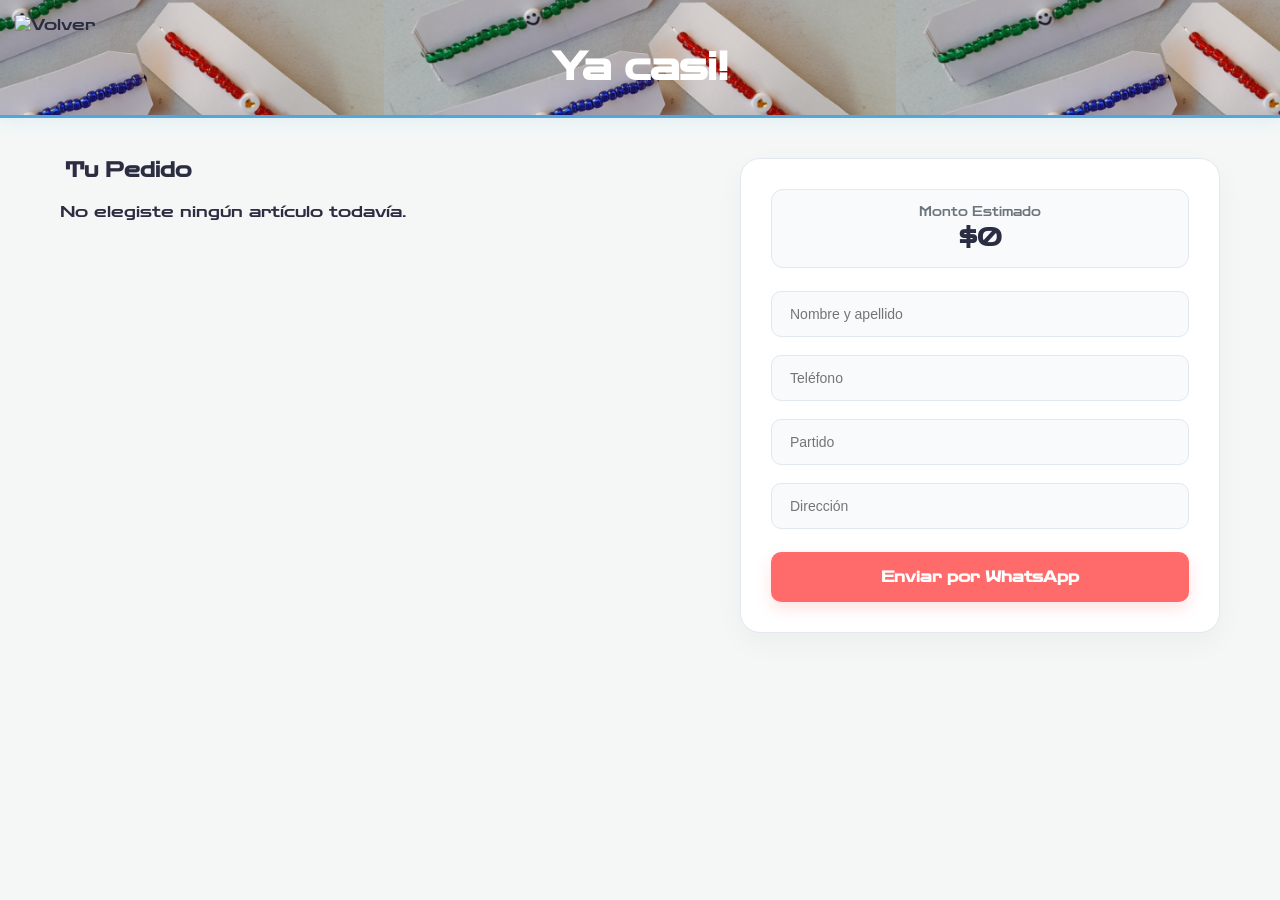
==== commit 884ad518: "sdnoajsdhaos" ====
--- a/datos.html
+++ b/datos.html
@@ -46,7 +46,7 @@
 
                 <input type="text" id="clienteNombre" placeholder="Nombre y apellido" required>
                 <input type="tel" id="clienteTelefono" placeholder="Teléfono" required>
-                <input type="text" id="clienteProvincia" placeholder="Provincia" required>
+                <input type="text" id="clienteProvincia" placeholder="Partido" required>
                 <input type="text" id="clienteDireccion" placeholder="Dirección" required>
 
                 <button onclick="enviarWhatsApp()">Enviar por WhatsApp</button>
--- a/styles.css
+++ b/styles.css
@@ -28,8 +28,10 @@
     background-color: #FFFFFF;
     border-bottom: solid 3px #4EA8DE;
     /* Línea azul cielo vibrante */
+    background-color: #4EA8DE; 
+    border-bottom: solid 3px #4EA8DE; /* Línea azul cielo vibrante */
     box-shadow: 0px 4px 15px rgba(78, 168, 222, 0.1);
-    background-image: url(./Pulsera/a.jpg);
+    background-image: url(Pulsera/a.jpg);
     background-size: 40%;
     background-position: center;
 }
@@ -38,6 +40,7 @@
     font-size: 38px;
     font-weight: 900;
     color: #fff;
+    color: #ffff;
     text-shadow: 0px 0px 10px #0000;
     text-align: center;
 }
@@ -91,6 +94,15 @@
 #indexbody {
     background-color: #F4F7F6;
 }
+#index__menu__links{
+    display: flex;
+    flex-direction: column;
+    align-items: center;
+    justify-content: center;
+    gap: 30px;
+    padding: 20px;
+    text-align: center;
+}
 
 #particles-js {
     position: absolute;
@@ -254,10 +266,10 @@
     font-size: 16px;
     cursor: pointer;
     transition: all .2s ease;
-    box-shadow: 0px 4px 15px rgba(0, 0, 0, 0.2);
+    box-shadow: 0px 4px 20px #000000af;
     position: fixed;
     z-index: 9999;
-    top: 20px;
+    bottom: 20px;
     right: 20px;
 }
 
@@ -425,6 +437,11 @@
     font-family: sans-serif;
     font-weight: bold;
     transition: all 0.2s ease;
+}
+.btn-quitar img {
+    width: 14px;
+    height: 14px;
+    filter: invert(98%) saturate(10500%) hue-rotate(340deg) brightness(95%) contrast(105%);
 }
 
 .btn-quitar:hover {
@@ -609,4 +626,4 @@
         left: 20px;
         bottom: 80px;
     }
-}+}
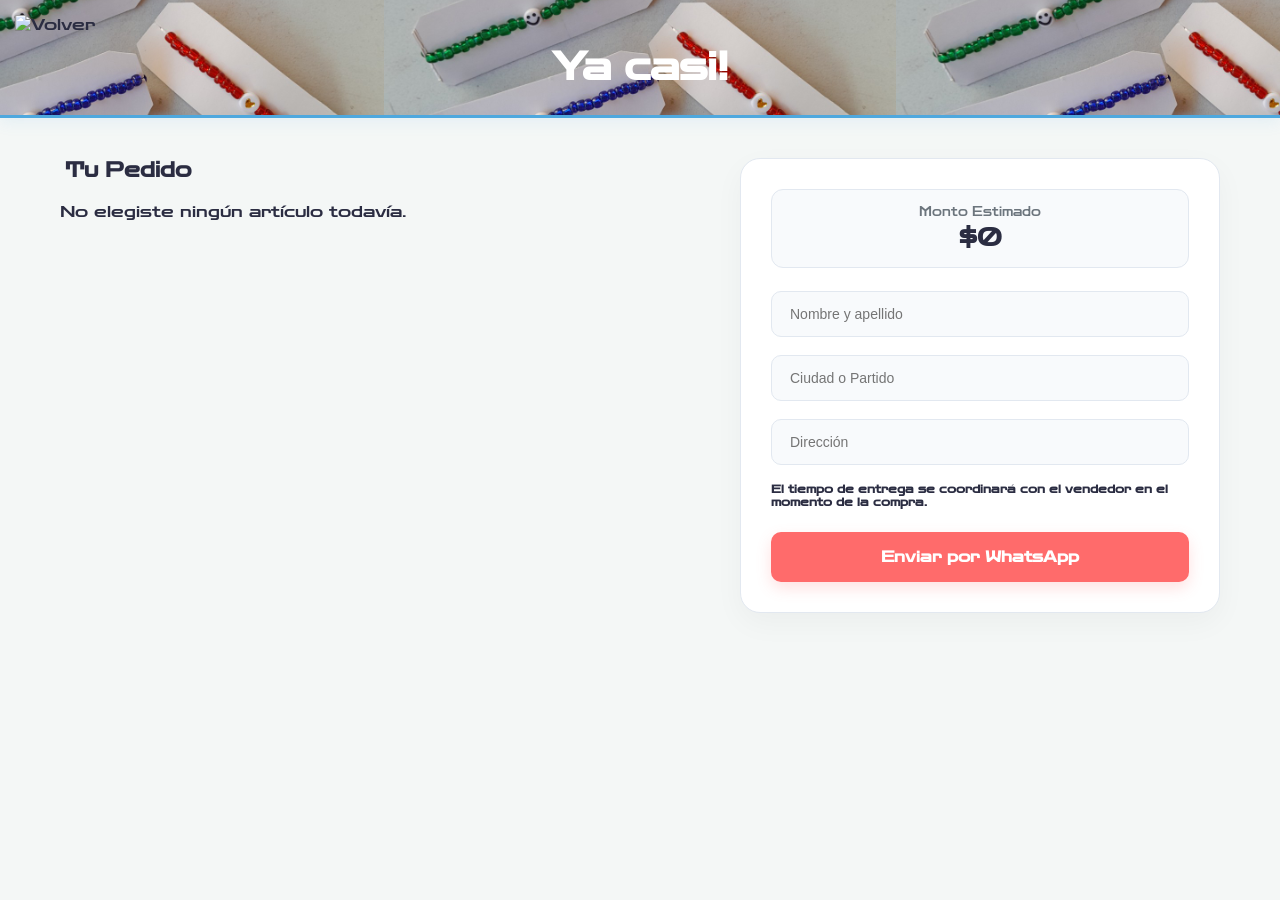
==== commit fc2d4d1d: "Update datos.html" ====
--- a/datos.html
+++ b/datos.html
@@ -16,7 +16,7 @@
 
 <body class="autosbody">
     <header>
-        <a href="pulseras.html"><img src="flecha-izquierda.png" alt="Volver"></a>
+        <a href="index.html"><img src="flecha-izquierda.png" alt="Volver"></a>
     </header>
 
     <section class="titulo">
@@ -45,9 +45,9 @@
                 </div>
 
                 <input type="text" id="clienteNombre" placeholder="Nombre y apellido" required>
-                <input type="tel" id="clienteTelefono" placeholder="Teléfono" required>
-                <input type="text" id="clienteProvincia" placeholder="Partido" required>
+                <input type="text" id="clienteProvincia" placeholder="Ciudad o Partido" required>
                 <input type="text" id="clienteDireccion" placeholder="Dirección" required>
+                <h6 class="time-venta">El tiempo de entrega se coordinará con el vendedor en el momento de la compra.</h6>
 
                 <button onclick="enviarWhatsApp()">Enviar por WhatsApp</button>
             </div>
@@ -61,4 +61,4 @@
 
 
 
-</html>+</html>
--- a/styles.css
+++ b/styles.css
@@ -155,6 +155,41 @@
 .autosbody {
     background-color: #F4F7F6;
 }
+.filtros-color-container {
+    display: flex;
+    flex-wrap: wrap;
+    justify-content: center;
+    gap: 12px;
+    margin: 30px auto 10px auto;
+    padding: 0 20px;
+    max-width: 800px;
+}
+
+.btn-filtro {
+    padding: 8px 18px;
+    background-color: #FFFFFF;
+    color: #2B2D42;
+    border: solid 1px #E2E8F0;
+    border-radius: 20px;
+    font-size: 11px;
+    cursor: pointer;
+    transition: all 0.2s ease;
+    box-shadow: 0px 2px 8px rgba(0,0,0,0.02);
+}
+
+.btn-filtro:hover {
+    border-color: #4EA8DE;
+    color: #4EA8DE;
+    transform: translateY(-1px);
+}
+
+/* Estilo para el botón que está seleccionado activamente */
+.btn-filtro.active {
+    background-color: #4EA8DE;
+    color: #FFFFFF;
+    border-color: #4EA8DE;
+    box-shadow: 0px 4px 10px rgba(78, 168, 222, 0.2);
+}
 
 .Autos__menu {
     display: flex;
@@ -448,6 +483,11 @@
     background-color: #FF6B6B;
     color: #FFFFFF;
 }
+.btn-quitar img {
+    width: 14px;
+    height: 14px;
+    filter: invert(98%) saturate(10500%) hue-rotate(340deg) brightness(95%) contrast(105%);
+}
 
 /* --- COLUMNA DE CARGA DE DATOS --- */
 .columna-formulario {
@@ -580,13 +620,28 @@
     }
 
     .Autos__menu {
-        gap: 20px;
-        padding: 20px 10px;
+        gap: 10px;
+        padding: 10px 10px;
     }
 
     .Autos__menu__div {
-        width: 100%;
-        max-width: 320px;
+        max-width: 180px;
+    }
+    .auto-img {
+        width: 165px;
+        height: 180px;
+    }
+    .auto-info h3 {
+        font-size: 14px;
+        text-align: center;
+    }
+    .auto-info p {
+        font-size: 12px;
+        text-align: center;
+    }
+    .btn-agregar {
+        font-size: 12px;
+        padding: 5px 10px;
     }
 
     /* Vista de detalle adaptada en vertical para celulares */
